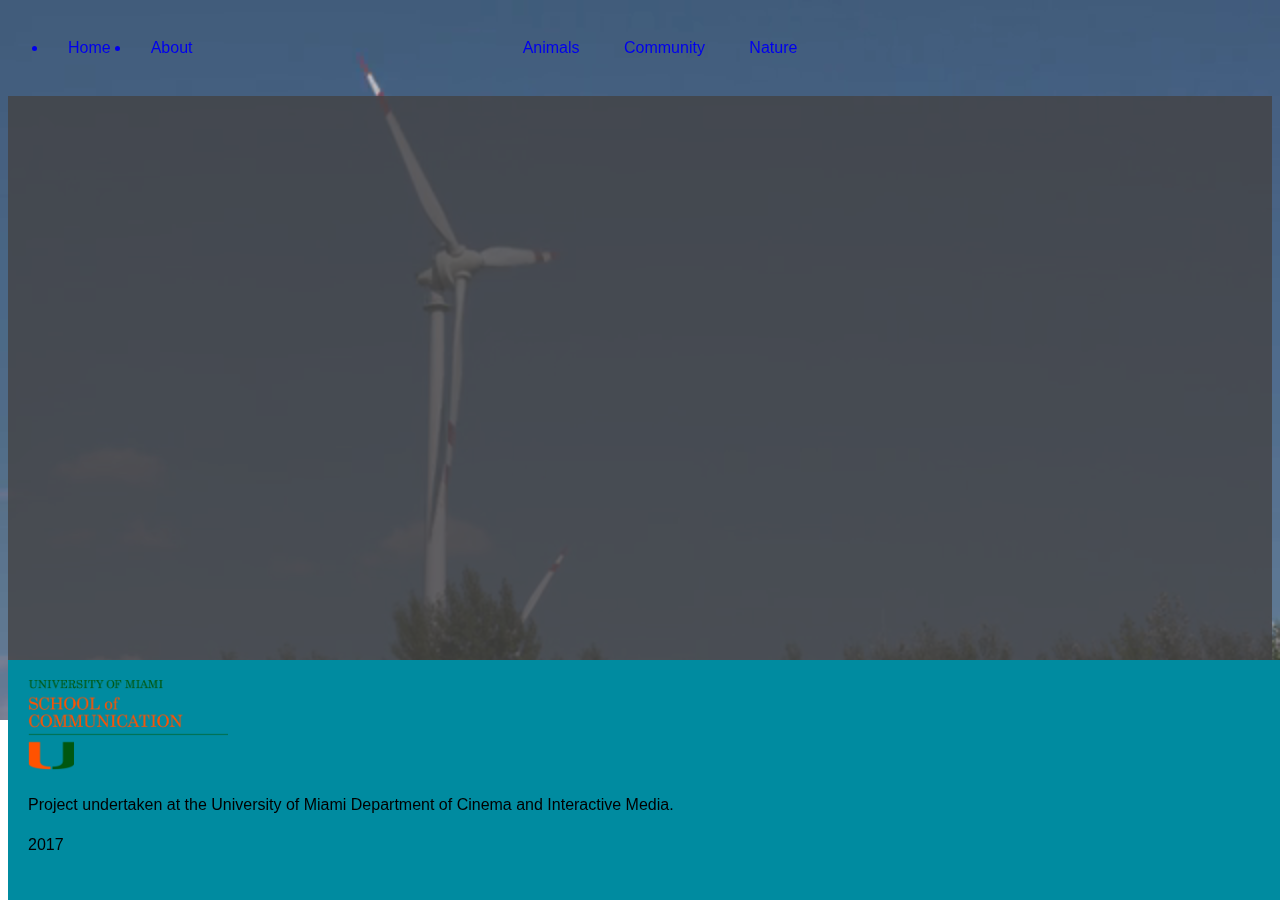
==== index.html @ 20c28c25 "middle story sections navigation centered" ====
<!DOCTYPE html>

<html lang="en">
<head>
  <meta charset="utf-8">

  <title>Endangered Florida</title>
  <meta name="description" content="Endangered Florida">
  <meta name="author" content="University of Miami">
  <meta name="viewport" content="width=device-width, initial-scale=1.0">

  <link rel="stylesheet" href="css/reset.css">
  <link rel="stylesheet" href="css/fonts.css">
  <link rel="stylesheet" href="css/style.css">
  <link rel="stylesheet" href="css/mediaqueries.css">
  <link rel="stylesheet" href="css/demo.css">
</head>

<body>
  <header>
    <div class="logo"></div>

    <nav class="top-navigation">
      <ul>
        <a href="#"><li>Home</li></a>
        <a href="about.html"><li>About</li></a>
      </ul>
    </nav>

    <nav class="stories-navigation">
      <ul>
        <a href="#"><li>Animals</li></a>
        <a href="#"><li>Community</li></a>
        <a href="#"><li>Nature</li></a>
      </ul>
    </nav>
  </header>

  <div class="videowrapper">
  <video autoplay loop muted poster="media/203_0657.mp4" id="video-bg" class="fullscreen-bg__video">
      <source src="media/videos/windmill.mp4" type="video/mp4">
    </video>
  </div>

  <footer>
    <img class="footer logo" src="media/logos/schoolofcomm.png" alt="University of Miami School of Communication"/>
    <p>Project undertaken at the University of Miami Department of Cinema and Interactive Media.</p>
    <p>2017</p>
  </footer>

  <script src="js/script.js"></script>
</body>
</html>
---- css/style.css ----
/* Stylesheet for Endangered Florida multimedia website
   Base styles */

/*****************************************************************
  Colors and Fonts
*****************************************************************/

/* Sky Blue: rgb(0, 189, 231)
   Aqua: rgb(0, 216, 212)
   Dark Teal: rgb(0, 139, 160)
   Bright Green: rgb(0, 214, 178)
   Darker Green: rgb(1, 175, 163)
   Midnight Indigo: rgb(11, 23, 77)
   Dark Blue: rgb(11, 80, 133)
   Dark Aqua: rgb(21, 156, 154)
   Orange: rgb(207, 118, 52)
   Burnt Orange: rgb(141, 66, 39)
   Light grey: rgb(243, 243, 243) */

/* Title Font: 'Roboto_slabbold'
   Body Font: 'Roboto' */

/****************************************************************/


/*****************************************************************
  Overall Styles
*****************************************************************/
body {
  font-family: 'Roboto', sans-serif;
  line-height: 1.5em; /* Makes all text double spaced */
}

h1, h2, h3 {
  font-family: 'Roboto_slabbold', sans-serif;
}

.button {

}

a {

}

img {
  max-width: 100%;
}

p.testing {
  font-family: 'Roboto_slabbold', sans-serif;
  padding: 20px;
  font-size: 2em;
}

footer {
  height: 200px;
  background-color: rgb(0, 139, 160);
  padding: 20px;
  position: absolute;
  bottom: 0;
  width: calc(100% - 40px);
}

img.footer {
  width: 200px;
}

section#squareFlorida {
  width: 90%;
  clear: both;
  display: block;
  height: auto;
  margin-right: 0;
  padding: 0;
}

header nav.top-navigation ul li {
  float: left;
  padding: 20px;
}
/****************************************************************/


/*****************************************************************
  Background Video Styles
*****************************************************************/

div.videowrapper {
  margin: 0;
  width: 100%;
  height: 100vh;
  max-height: 800px;
  background-color: rgba(67, 66, 68, 0.8);
}

#video-bg {
  position: fixed;
  right: 0;
  top: 0;
  width: auto;
  min-width: 100%;
  z-index: -10;
  height: auto;
  background: transparent url(4.jpg) no-repeat;
  background-size: cover;
}
/*****************************************************************/


/*****************************************************************
  Navigation Styles
*****************************************************************/
nav.stories-navigation {
  width: 600px;
  margin: auto;
  text-align: center;
}

nav.stories-navigation li {
  display: inline-block;
  padding: 20px;
}
/*****************************************************************/
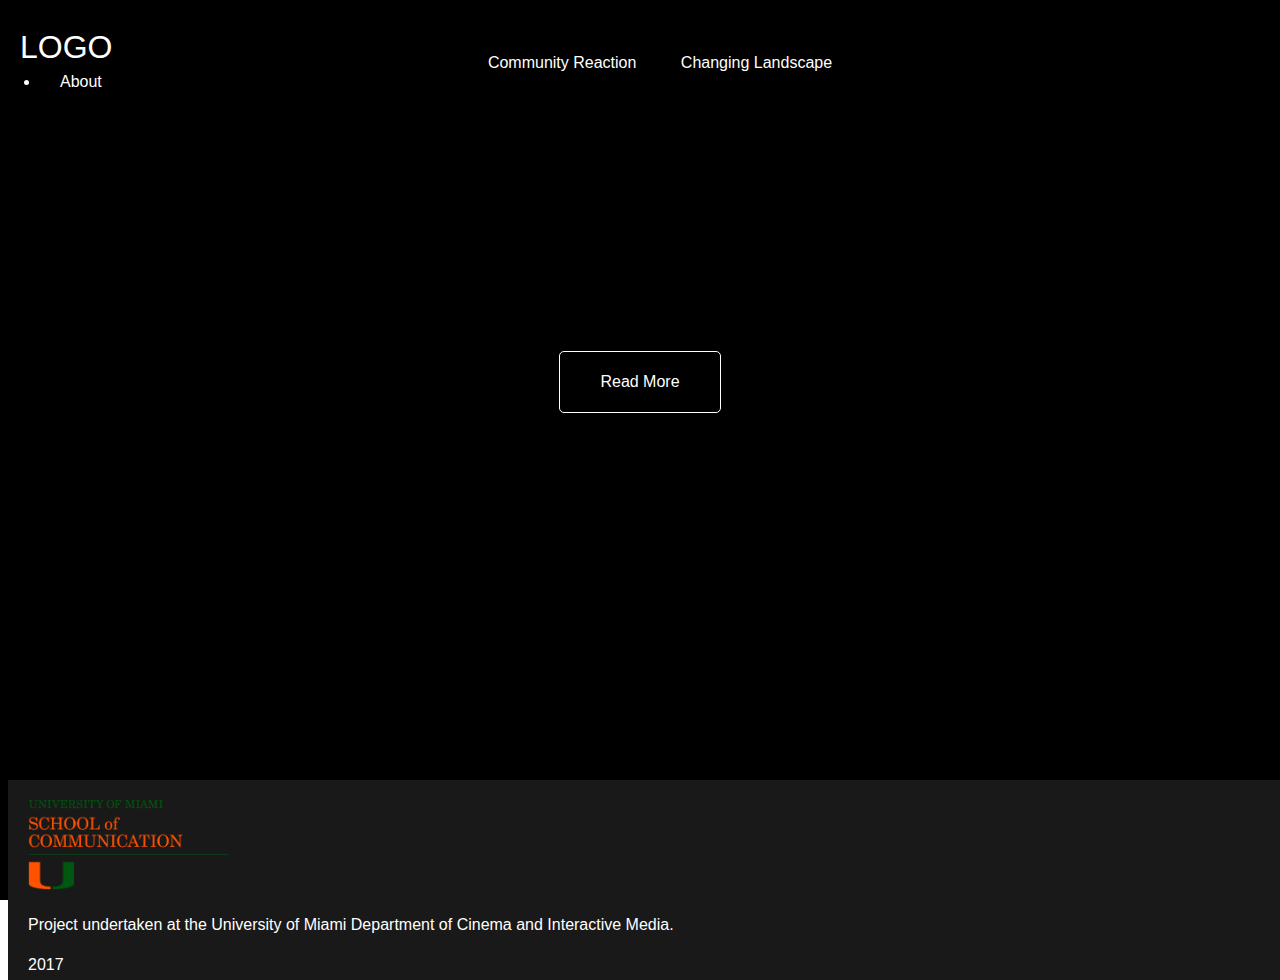
==== commit 60e9b223: "added a lot of new styles, and the background image" ====
--- a/index.html
+++ b/index.html
@@ -14,32 +14,38 @@
   <link rel="stylesheet" href="css/style.css">
   <link rel="stylesheet" href="css/mediaqueries.css">
   <link rel="stylesheet" href="css/demo.css">
-</head>
+
+  <script src="https://ajax.googleapis.com/ajax/libs/jquery/2.2.4/jquery.min.js"></script> </head>
 
 <body>
+  <div id="overlay">
+    <div id="progstat"></div>
+    <div id="progress"></div>
+  </div>
+
+  <div id="container">
+  </div>
+
+  <div id="background">
   <header>
-    <div class="logo"></div>
+    <div id="logo">LOGO</div>
 
     <nav class="top-navigation">
       <ul>
-        <a href="#"><li>Home</li></a>
-        <a href="about.html"><li>About</li></a>
+        <a href="about.html"><li id="about">About</li></a>
       </ul>
     </nav>
 
     <nav class="stories-navigation">
       <ul>
-        <a href="#"><li>Animals</li></a>
-        <a href="#"><li>Community</li></a>
-        <a href="#"><li>Nature</li></a>
+        <a href="#"><li>Community Reaction</li></a>
+        <a href="#"><li>Changing Landscape</li></a>
       </ul>
     </nav>
   </header>
 
-  <div class="videowrapper">
-  <video autoplay loop muted poster="media/203_0657.mp4" id="video-bg" class="fullscreen-bg__video">
-      <source src="media/videos/windmill.mp4" type="video/mp4">
-    </video>
+  <div id="read-more">Read More</div>
+
   </div>
 
   <footer>
--- a/css/style.css
+++ b/css/style.css
@@ -54,12 +54,13 @@
 }
 
 footer {
-  height: 200px;
-  background-color: rgb(0, 139, 160);
-  padding: 20px;
-  position: absolute;
-  bottom: 0;
+  height: 160px;
+  background-color: #191919;
+  padding: 20px;
+  position: absolute;
+  bottom: -80px;
   width: calc(100% - 40px);
+  color: white;
 }
 
 img.footer {
@@ -79,19 +80,102 @@
   float: left;
   padding: 20px;
 }
+
+#overlay{
+  position:fixed;
+  z-index:99999;
+  top:0;
+  left:0;
+  bottom:0;
+  right:0;
+  background:rgba(0,0,0,0.9);
+  transition: 1s 0.4s;
+}
+#progress{
+  height:1px;
+  background:#fff;
+  position:absolute;
+  width:0;                /* will be increased by JS */
+  top:50%;
+}
+#progstat{
+  font-size:0.7em;
+  letter-spacing: 3px;
+  position:absolute;
+  top:50%;
+  margin-top:-40px;
+  width:100%;
+  text-align:center;
+  color:#fff;
+}
+
 /****************************************************************/
 
 
 /*****************************************************************
-  Background Video Styles
-*****************************************************************/
+  Homepage Background Styles
+*****************************************************************/
+
+#background {
+  position: absolute;
+  top: 0;
+  left: 0;
+  width: 100%;
+  height: 900px;
+  z-index: -100;
+  background:url("../media/horizon.jpg") right bottom no-repeat #DFD2C1;
+  color: white;
+  background-color: black;
+  transition: all 1s ease;
+  -moz-transition: all 1s ease;
+  -ms-transition: all 1s ease;
+  -webkit-transition: all 1s ease;
+  -o-transition: all 1s ease;
+  background-size: 100%;
+  background-position: center;
+}
+
+#background:hover {
+  background-size: 102%;
+}
+
+.tiles {
+    position: absolute;
+    top: 0;
+    left: 0;
+    width: 100%;
+    height: 900px;
+    z-index: -100;
+  }
+
+  .tile {
+    position: absolute;
+    top: 0;
+    left: 0;
+    width: 100%;
+    height: 900px;
+    overflow: hidden;
+    background-color: grey;
+    z-index: -1;
+  }
+
+  .photo {
+    position: absolute;
+    top: 0;
+    left: 0;
+    width: 100%;
+    height: 100%;
+    background-repeat: no-repeat;
+    background-position: center;
+    background-size: cover;
+    transition: transform .5s ease-out;
+  }
 
 div.videowrapper {
   margin: 0;
   width: 100%;
   height: 100vh;
-  max-height: 800px;
-  background-color: rgba(67, 66, 68, 0.8);
+  max-height: 900px;
 }
 
 #video-bg {
@@ -111,6 +195,12 @@
 /*****************************************************************
   Navigation Styles
 *****************************************************************/
+nav.top-navigation ul li#about{
+  position: absolute;
+  top: 50px;
+  color: white;
+}
+
 nav.stories-navigation {
   width: 600px;
   margin: auto;
@@ -120,5 +210,32 @@
 nav.stories-navigation li {
   display: inline-block;
   padding: 20px;
+  padding-top: 35px;
+  color: white;
+}
+
+div#logo {
+  position: absolute;
+  top: 35px;
+  left: 20px;
+  font-size: 2em;
+  color: white;
+}
+
+div#read-more {
+  margin: auto;
+  margin-top: 20%;
+  height: 60px;
+  width: 160px;
+  border-radius: 5px;
+  border: solid white 0.5px;
+  text-align: center;
+  line-height: 60px;
+  color: white;
+  background-color: transparent;
+}
+
+div#read-more:hover {
+  background-color: rgba(255, 255, 255, 0.2);
 }
 /*****************************************************************/
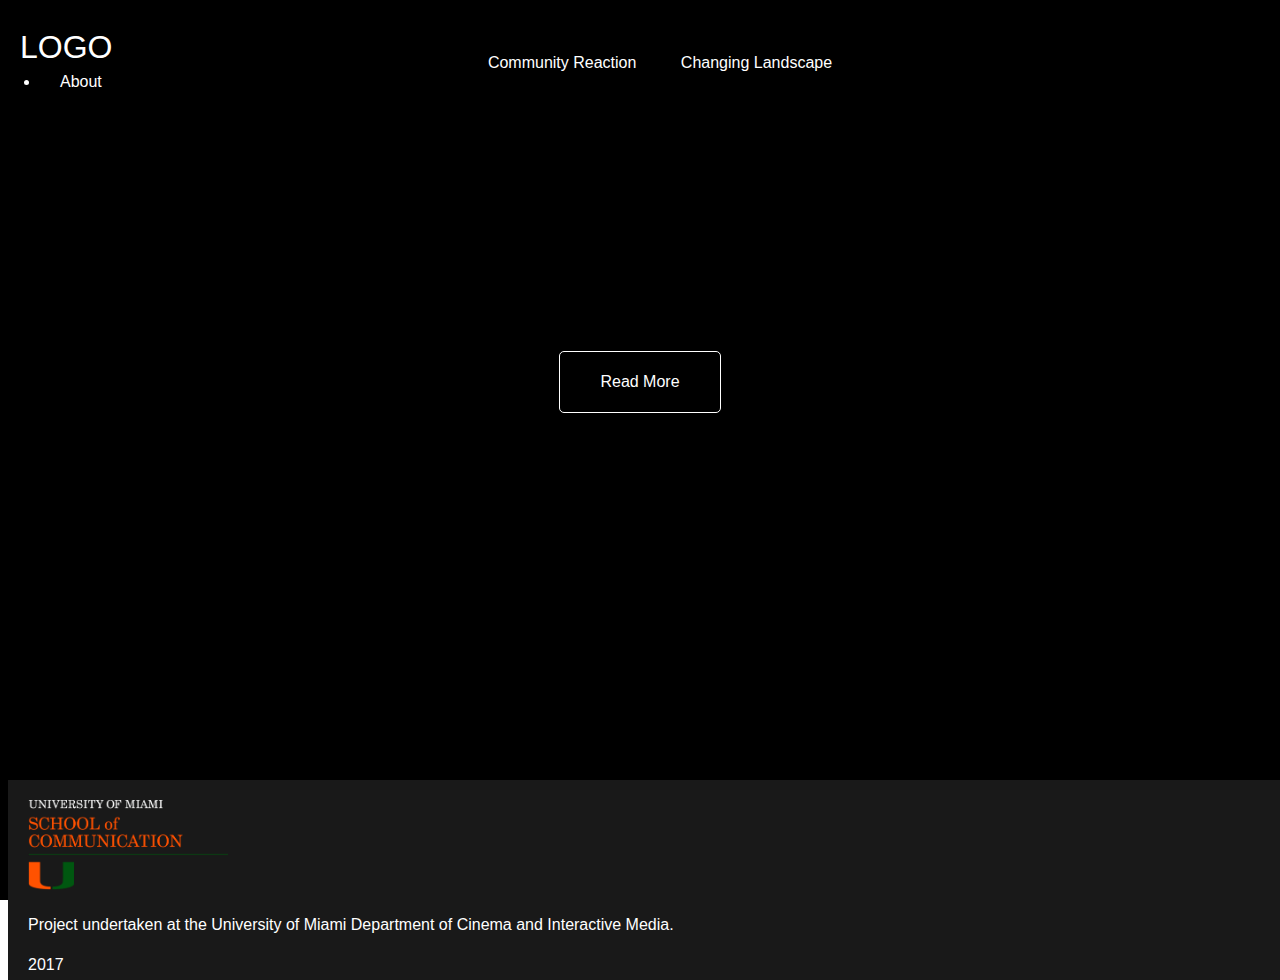
==== commit 7206b452: "testing the story page on Homeless Grove story" ====
--- a/index.html
+++ b/index.html
@@ -15,7 +15,10 @@
   <link rel="stylesheet" href="css/mediaqueries.css">
   <link rel="stylesheet" href="css/demo.css">
 
-  <script src="https://ajax.googleapis.com/ajax/libs/jquery/2.2.4/jquery.min.js"></script> </head>
+  <script src="https://ajax.googleapis.com/ajax/libs/jquery/2.2.4/jquery.min.js"></script>
+  <script src="js/parallax/parallax.min.js"></script>
+</head>
+
 
 <body>
   <div id="overlay">
@@ -49,7 +52,7 @@
   </div>
 
   <footer>
-    <img class="footer logo" src="media/logos/schoolofcomm.png" alt="University of Miami School of Communication"/>
+    <img class="footer logo" src="media/logos/schoolofcomm-edit.png" alt="University of Miami School of Communication"/>
     <p>Project undertaken at the University of Miami Department of Cinema and Interactive Media.</p>
     <p>2017</p>
   </footer>
--- a/css/style.css
+++ b/css/style.css
@@ -172,6 +172,14 @@
   }
 
 div.videowrapper {
+  height: 800px;
+  width: 100%;
+  position: relative;
+  overflow: hidden;
+  z-index: -1000;
+}
+
+div.fullpageVideowrapper {
   margin: 0;
   width: 100%;
   height: 100vh;
@@ -179,7 +187,7 @@
 }
 
 #video-bg {
-  position: fixed;
+  position: absolute;
   right: 0;
   top: 0;
   width: auto;
@@ -239,3 +247,43 @@
   background-color: rgba(255, 255, 255, 0.2);
 }
 /*****************************************************************/
+
+
+/*****************************************************************
+  Parallax Styles
+*****************************************************************/
+section.inbetween {
+  width: 100%;
+  height: 400px;
+  background-color: grey;
+  border: 2px black;
+  z-index: 100;
+}
+
+.parallax-window {
+	min-height: 400px;
+	background: transparent;
+}
+
+/*****************************************************************/
+
+
+/*****************************************************************
+  Scrolling text Styles
+*****************************************************************/
+div.scrollingtext {
+  width: auto;
+  text-align: center;
+  font-size: 2em;
+  font-weight: bold;
+  color: black;
+  margin-top: 0px;
+  position: fixed;
+  top: 200px;
+  left: 50%;
+  transform: translateX(-50%);
+  display: none;
+  z-index: -1;
+}
+
+/*****************************************************************/
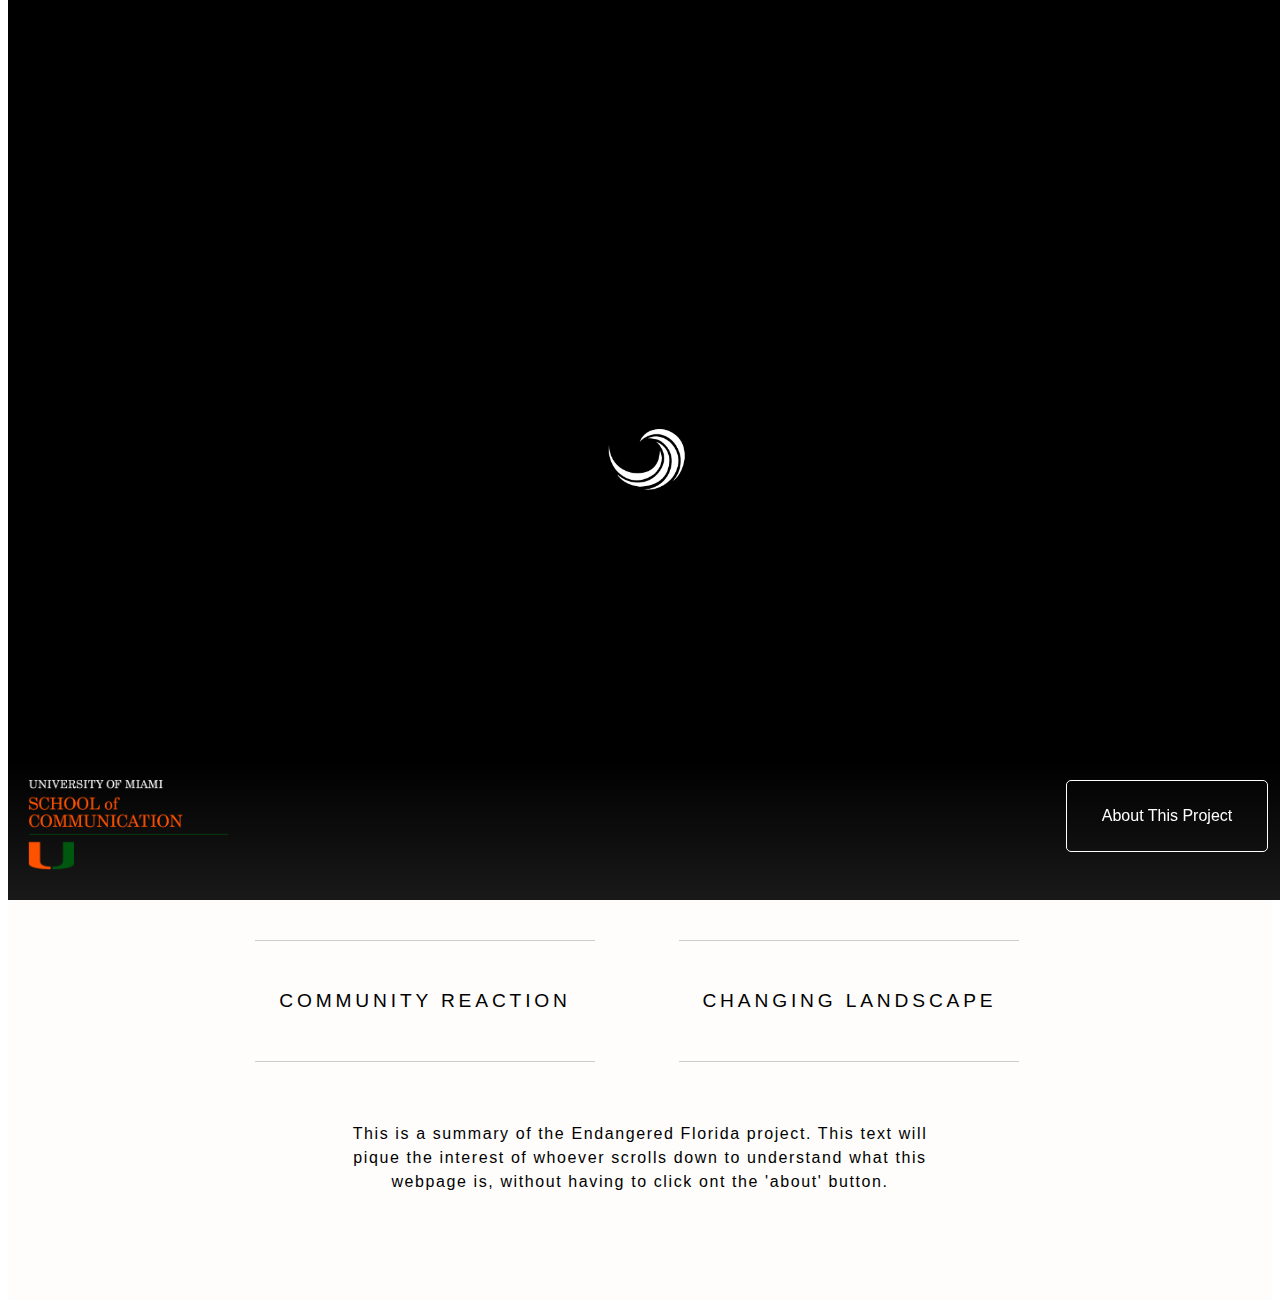
==== commit 0f8df752: "Merge remote-tracking branch 'origin/master'" ====
--- a/index.html
+++ b/index.html
@@ -21,40 +21,47 @@
 
 
 <body>
-  <div id="overlay">
-    <div id="progstat"></div>
-    <div id="progress"></div>
+  <div id="loading">
+    <div id="wheel"></div>
   </div>
 
   <div id="container">
   </div>
 
-  <div id="background">
+  <div class="fullpageVideowrapper">
+    <video autoplay loop muted poster="horizon.jpg" id="video-bg" class="fullscreen-bg__video">
+      <source src="media/videos/20171012_Irma_Beach_STOCK_CB.mp4" type="video/mp4">
+    </video>
   <header>
-    <div id="logo">LOGO</div>
+    <div id="homepagelogo">LOGO</div>
 
-    <nav class="top-navigation">
+    <nav id="stories-navigation">
       <ul>
-        <a href="about.html"><li id="about">About</li></a>
-      </ul>
-    </nav>
-
-    <nav class="stories-navigation">
-      <ul>
-        <a href="#"><li>Community Reaction</li></a>
-        <a href="#"><li>Changing Landscape</li></a>
+        <li><a href="#">Community Reaction</a></li>
+        <li><a href="#">Changing Landscape</a></li>
       </ul>
     </nav>
   </header>
-
-  <div id="read-more">Read More</div>
-
   </div>
 
-  <footer>
+  <section class="sectionSelection">
+    <div class="selection">
+      <div id="communitySquare">
+        <span>Community Reaction</span>
+      </div>
+
+      <div id="landscapeSquare">
+        <span>Changing Landscape</span>
+      </div>
+    </div>
+    <div class="message">
+      <span>This is a summary of the Endangered Florida project. This text will pique the interest of whoever scrolls down to understand what this webpage is, without having to click ont the 'about' button.</span>
+    </div>
+  </section>
+
+  <footer class="homepage">
     <img class="footer logo" src="media/logos/schoolofcomm-edit.png" alt="University of Miami School of Communication"/>
-    <p>Project undertaken at the University of Miami Department of Cinema and Interactive Media.</p>
-    <p>2017</p>
+    <div class="about">About This Project</div>
   </footer>
 
   <script src="js/script.js"></script>
--- a/css/style.css
+++ b/css/style.css
@@ -36,44 +36,16 @@
 }
 
 .button {
-
+  border-radius: 5px;
 }
 
 a {
-
+  color: white;
+  text-decoration: none;
 }
 
 img {
   max-width: 100%;
-}
-
-p.testing {
-  font-family: 'Roboto_slabbold', sans-serif;
-  padding: 20px;
-  font-size: 2em;
-}
-
-footer {
-  height: 160px;
-  background-color: #191919;
-  padding: 20px;
-  position: absolute;
-  bottom: -80px;
-  width: calc(100% - 40px);
-  color: white;
-}
-
-img.footer {
-  width: 200px;
-}
-
-section#squareFlorida {
-  width: 90%;
-  clear: both;
-  display: block;
-  height: auto;
-  margin-right: 0;
-  padding: 0;
 }
 
 header nav.top-navigation ul li {
@@ -113,6 +85,50 @@
 
 
 /*****************************************************************
+  Footer Styles
+*****************************************************************/
+
+footer {
+  min-height: 100px;
+  height: auto;
+  background: -webkit-linear-gradient(rgba(25, 25, 25, 0),  rgba(25, 25, 25, 1) ); /* For Safari 5.1 to 6.0 */
+  background: -moz-linear-gradient(rgba(25, 25, 25, 0), rgba(25, 25, 25, 1) ); /* For Firefox 3.6 to 15 */
+  background: linear-gradient( rgba(25, 25, 25, 0), rgba(25, 25, 25, 1) ); /* Standard syntax */
+  background-color: rgba(25, 25, 25, 0);
+  padding: 20px;
+  width: calc(100% - 40px);
+  color: white;
+}
+footer.homepage {
+  position: absolute;
+  bottom: 0px;
+}
+
+img.footer {
+  width: 200px;
+}
+
+div.about {
+  width: 200px;
+  height: 70px;
+  border: 0.5px solid white;
+  border-radius: 5px;
+  float: right;
+  text-align: center;
+  line-height: 70px;
+  -webkit-transition: background 300ms ease-out;
+  -moz-transition: background 300ms ease-out;
+  transition: background 300ms ease-out;
+}
+
+div.about:hover {
+  background-color: rgba(255, 255, 255, 0.2);
+}
+
+/****************************************************************/
+
+
+/*****************************************************************
   Homepage Background Styles
 *****************************************************************/
 
@@ -123,7 +139,7 @@
   width: 100%;
   height: 900px;
   z-index: -100;
-  background:url("../media/horizon.jpg") right bottom no-repeat #DFD2C1;
+  background:url("../media/waveCropped.jpg") right bottom no-repeat #DFD2C1;
   color: white;
   background-color: black;
   transition: all 1s ease;
@@ -131,12 +147,12 @@
   -ms-transition: all 1s ease;
   -webkit-transition: all 1s ease;
   -o-transition: all 1s ease;
-  background-size: 100%;
+  background-size: 102%;
   background-position: center;
 }
 
 #background:hover {
-  background-size: 102%;
+  background-size: 104%;
 }
 
 .tiles {
@@ -180,18 +196,24 @@
 }
 
 div.fullpageVideowrapper {
+  position: fixed;
+  bottom: 100px;
   margin: 0;
   width: 100%;
-  height: 100vh;
+  height: 900px;
   max-height: 900px;
+  z-index: -1000;
 }
 
 #video-bg {
   position: absolute;
   right: 0;
+  left: 0;
+  bottom: 0;
   top: 0;
   width: auto;
   min-width: 100%;
+  min-height: 100%;
   z-index: -10;
   height: auto;
   background: transparent url(4.jpg) no-repeat;
@@ -203,31 +225,81 @@
 /*****************************************************************
   Navigation Styles
 *****************************************************************/
-nav.top-navigation ul li#about{
+
+nav#stories-navigation {
+  width: 100%;
+  left: 50%;
+  transform: translateX(-50%);
+  text-align: center;
   position: absolute;
   top: 50px;
-  color: white;
-}
-
-nav.stories-navigation {
-  width: 600px;
-  margin: auto;
-  text-align: center;
-}
-
-nav.stories-navigation li {
+  background: -webkit-linear-gradient(rgba(25, 25, 25, 0.5),  rgba(25, 25, 25, 0) ); /* For Safari 5.1 to 6.0 */
+  background: -moz-linear-gradient(rgba(25, 25, 25, 0.5), rgba(25, 25, 25, 0) ); /* For Firefox 3.6 to 15 */
+  background: linear-gradient( rgba(25, 25, 25, 0.5), rgba(25, 25, 25, 0) ); /* Standard syntax */
+  background-color: rgba(25, 25, 25, 0);
+}
+
+nav#stories-navigation li {
   display: inline-block;
-  padding: 20px;
+  padding: 60px;
   padding-top: 35px;
   color: white;
-}
-
-div#logo {
+  text-transform: uppercase;
+  font-size: 1.2em;
+  letter-spacing: 0.2em;
+  font-family: 'Roboto Light', sans-serif;
+}
+
+nav#stories-navigation.subpage {
+  top: 0;
+}
+
+nav#stories-navigation li a {
+   position: relative;
+   color: #fff;
+  text-decoration: none;
+}
+
+nav#stories-navigation li a:before {
+  content: "";
+  position: absolute;
+  width: 100%;
+  height: 2px;
+  bottom: 0;
+  left: 0;
+  background-color: #fff;
+  visibility: hidden;
+  -webkit-transform: scaleX(0);
+  transform: scaleX(0);
+  -webkit-transition: all 0.3s ease-in-out 0s;
+  transition: all 0.3s ease-in-out 0s;
+}
+
+nav#stories-navigation li a:hover:before {
+  visibility: visible;
+  -webkit-transform: scaleX(1);
+  transform: scaleX(1);
+}
+
+div#homepagelogo {
+  position: absolute;
+  top: 50%;
+  left: 50%;
+  transform: translate(-50%,-50%);
+  font-size: 2.2em;
+  color: white;
+  width: 100px;
+  height: 100px;
+  background-color: grey;
+  text-align: center;
+}
+
+div.logo {
   position: absolute;
   top: 35px;
   left: 20px;
   font-size: 2em;
-  color: white;
+  color: black;
 }
 
 div#read-more {
@@ -246,6 +318,63 @@
 div#read-more:hover {
   background-color: rgba(255, 255, 255, 0.2);
 }
+
+section.sectionSelection {
+  margin-top: 100vh;
+  height: 400px;
+  background-color: #FEFDFB;
+}
+
+section.sectionSelection div.selection {
+  width: 850px;
+  margin: auto;
+}
+
+div.selection div {
+  height: 80px;
+  width: 300px;
+  padding: 20px;
+  margin: 40px;
+  border-top: 1px solid #ccc;
+  border-bottom: 1px solid #ccc;
+  font-size: 1.2em;
+  letter-spacing: 0.2em;
+  font-family: 'Roboto Light', sans-serif;
+  text-transform: uppercase;
+  line-height: 80px;
+  display: inline-block;
+  text-align: center;
+}
+
+div.message {
+  text-align: center;
+  width: 600px;
+  margin: auto;
+  margin-top: 20px;
+  line-height: 1.5em;
+  letter-spacing: 0.1em;
+  font-family: 'Roboto Light', sans-serif;
+}
+/*****************************************************************/
+
+
+/*****************************************************************
+  Non-Parallax Page Section Styles
+*****************************************************************/
+section.imageBackground {
+  height: 600px;
+  width: 100%;
+  background-size: cover;
+}
+
+section#image1 {
+  background-image: url('../media/pier-sunrise.JPG');
+}
+
+section#image2 {
+  background-image: url('../media/mulletrun92316.JPG');
+}
+
 /*****************************************************************/
 
 
@@ -254,10 +383,17 @@
 *****************************************************************/
 section.inbetween {
   width: 100%;
-  height: 400px;
-  background-color: grey;
+  min-height: 400px;
+  background-color: #FEFDFB;
   border: 2px black;
-  z-index: 100;
+  font-size: 1.2em;
+  line-height: 1.5em;
+}
+
+section.inbetween p {
+  padding: 20px;
+  width: 100%;
+  max-width: 600px;
 }
 
 .parallax-window {
@@ -276,14 +412,38 @@
   text-align: center;
   font-size: 2em;
   font-weight: bold;
-  color: black;
+  color: white;
   margin-top: 0px;
   position: fixed;
   top: 200px;
   left: 50%;
   transform: translateX(-50%);
-  display: none;
-  z-index: -1;
-}
-
-/*****************************************************************/
+  opacity: 0;
+  /*z-index: -1;*/
+}
+
+/*****************************************************************/
+
+
+/*****************************************************************
+  Spinning loading wheel Styles
+*****************************************************************/
+#loading {
+    position: absolute;
+    top: 0;
+    width: 100%;
+    height: 100%;
+    background-color: black;
+}
+#wheel {
+  height: 80px;
+  width: 80px;
+  position: absolute;
+  top: 50%;
+  left: 50%;
+  transform: translate(-50%, -50%);
+  background-image: url("../media/hurricane/hurricane.gif");
+  background-size: cover;
+}
+
+/*****************************************************************/
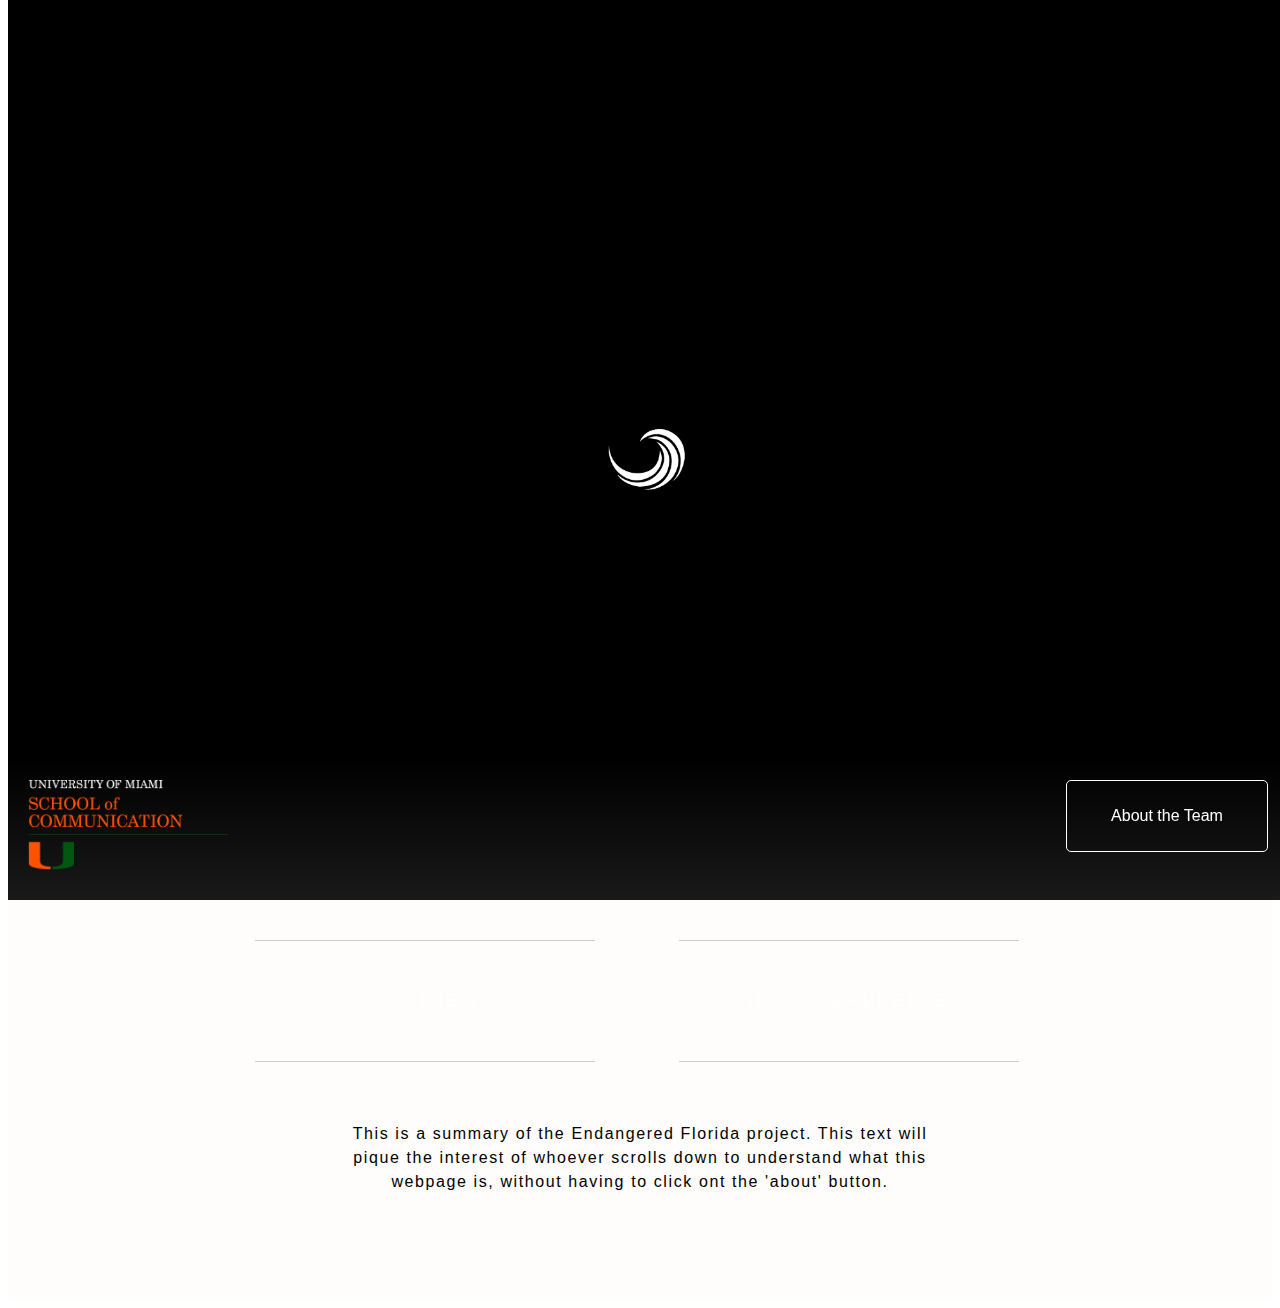
==== commit bb4ed51d: "new navigation options" ====
--- a/index.html
+++ b/index.html
@@ -37,8 +37,8 @@
 
     <nav id="stories-navigation">
       <ul>
-        <li><a href="#">Community Reaction</a></li>
-        <li><a href="#">Changing Landscape</a></li>
+        <li><a href="stories.html">Stories</a></li>
+        <li><a href="photoGalleries.html">Photo Galleries</a></li>
       </ul>
     </nav>
   </header>
@@ -47,11 +47,11 @@
   <section class="sectionSelection">
     <div class="selection">
       <div id="communitySquare">
-        <span>Community Reaction</span>
+        <span><a href="stories.html">Stories</a></span>
       </div>
 
       <div id="landscapeSquare">
-        <span>Changing Landscape</span>
+        <span><a href="photoGalleries.html">Photo Galleries</a></span>
       </div>
     </div>
     <div class="message">
@@ -61,7 +61,7 @@
 
   <footer class="homepage">
     <img class="footer logo" src="media/logos/schoolofcomm-edit.png" alt="University of Miami School of Communication"/>
-    <div class="about">About This Project</div>
+    <div class="about">About the Team</div>
   </footer>
 
   <script src="js/script.js"></script>
--- a/css/style.css
+++ b/css/style.css
@@ -9,7 +9,7 @@
    Aqua: rgb(0, 216, 212)
    Dark Teal: rgb(0, 139, 160)
    Bright Green: rgb(0, 214, 178)
-   Darker Green: rgb(1, 175, 163)
+   Dark Green: rgb(1, 175, 163)
    Midnight Indigo: rgb(11, 23, 77)
    Dark Blue: rgb(11, 80, 133)
    Dark Aqua: rgb(21, 156, 154)
@@ -252,6 +252,9 @@
 
 nav#stories-navigation.subpage {
   top: 0;
+  position: relative;
+  background-color: #222;
+  margin-bottom: 40px;
 }
 
 nav#stories-navigation li a {
@@ -299,7 +302,6 @@
   top: 35px;
   left: 20px;
   font-size: 2em;
-  color: black;
 }
 
 div#read-more {
@@ -328,8 +330,8 @@
 section.sectionSelection div.selection {
   width: 850px;
   margin: auto;
-}
-
+  border-radius: 10px;
+}
 div.selection div {
   height: 80px;
   width: 300px;
@@ -344,6 +346,13 @@
   line-height: 80px;
   display: inline-block;
   text-align: center;
+  -webkit-transition: background 300ms ease-out;
+  -moz-transition: background 300ms ease-out;
+  transition: background 300ms ease-out;
+}
+
+div.selection div:hover {
+  background-color: rgba(245,245,245,0.7);
 }
 
 div.message {
@@ -385,15 +394,17 @@
   width: 100%;
   min-height: 400px;
   background-color: #FEFDFB;
-  border: 2px black;
   font-size: 1.2em;
-  line-height: 1.5em;
+  line-height: 1.7em;
+  padding-bottom: 70px;
+  padding-top: 50px;
 }
 
 section.inbetween p {
   padding: 20px;
   width: 100%;
-  max-width: 600px;
+  max-width: 650px;
+  margin: auto;
 }
 
 .parallax-window {
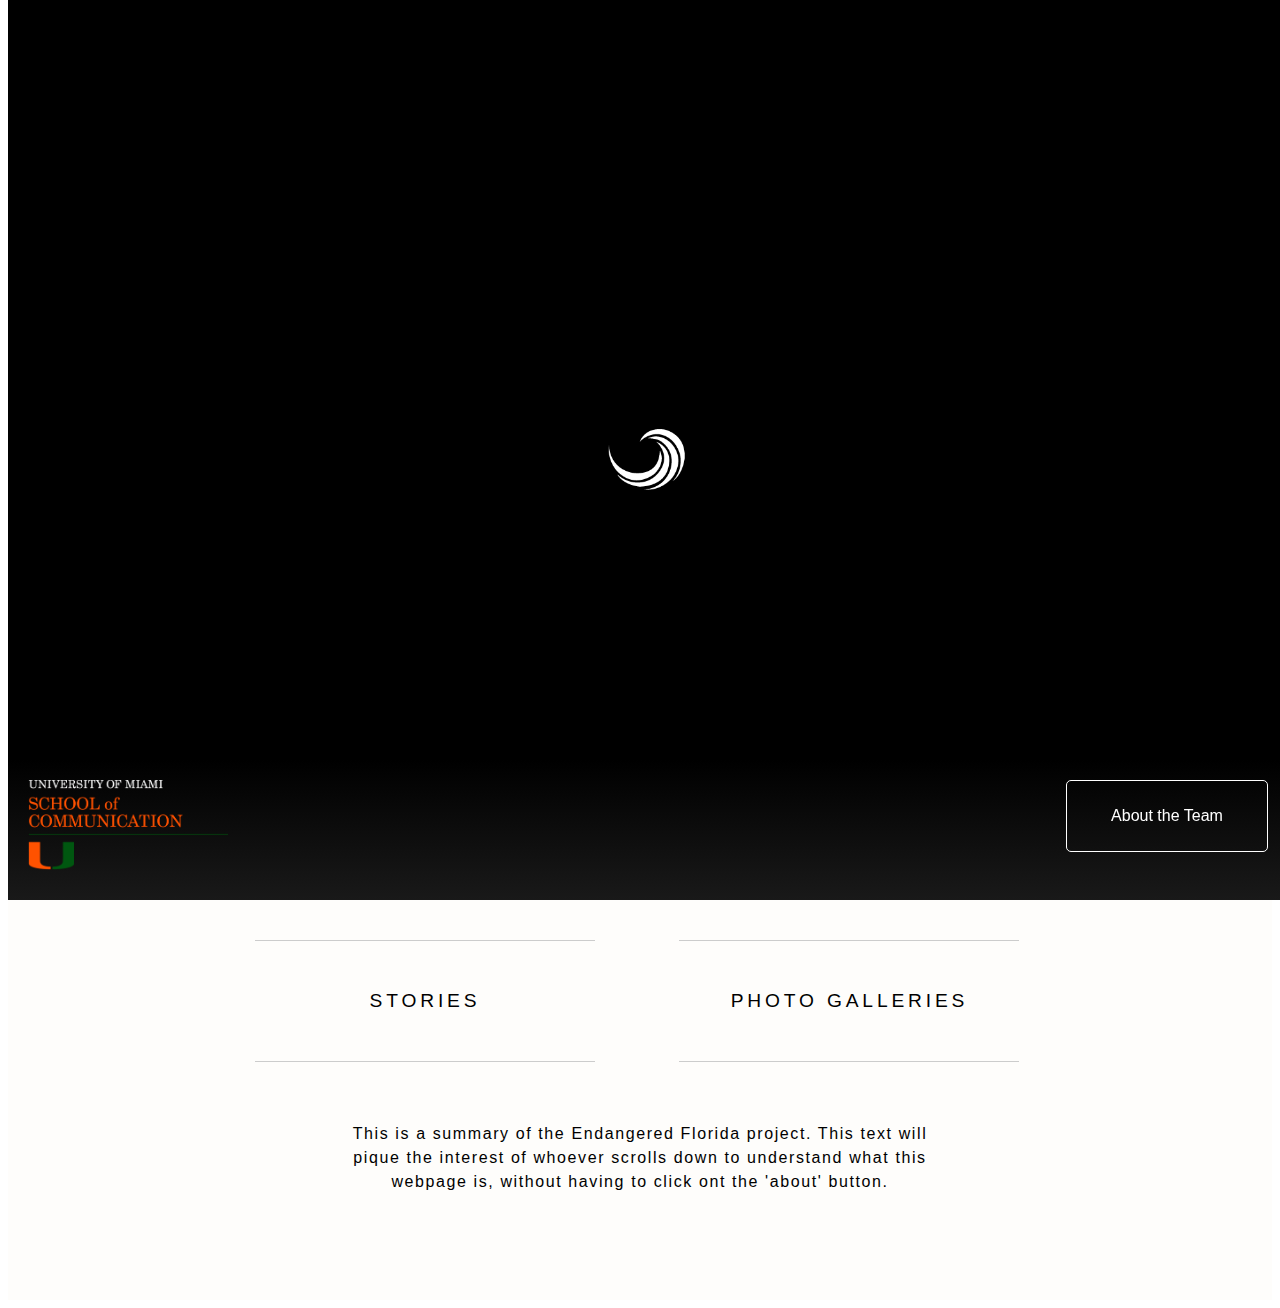
==== commit 86e4a39c: "spacing of the homepage top navigation" ====
--- a/index.html
+++ b/index.html
@@ -37,8 +37,12 @@
 
     <nav id="stories-navigation">
       <ul>
-        <li><a href="stories.html">Stories</a></li>
-        <li><a href="photoGalleries.html">Photo Galleries</a></li>
+        <span id="stories">
+          <li><a href="stories.html">Stories</a></li>
+        </span>
+        <span id="photos">
+          <li><a href="photoGalleries.html">Photo Galleries</a></li>
+        </span>
       </ul>
     </nav>
   </header>
@@ -46,11 +50,10 @@
 
   <section class="sectionSelection">
     <div class="selection">
-      <div id="communitySquare">
+      <div>
         <span><a href="stories.html">Stories</a></span>
       </div>
-
-      <div id="landscapeSquare">
+      <div>
         <span><a href="photoGalleries.html">Photo Galleries</a></span>
       </div>
     </div>
--- a/css/style.css
+++ b/css/style.css
@@ -48,11 +48,6 @@
   max-width: 100%;
 }
 
-header nav.top-navigation ul li {
-  float: left;
-  padding: 20px;
-}
-
 #overlay{
   position:fixed;
   z-index:99999;
@@ -241,13 +236,20 @@
 
 nav#stories-navigation li {
   display: inline-block;
-  padding: 60px;
-  padding-top: 35px;
+  padding: 20px;
+  margin: 20px;
   color: white;
   text-transform: uppercase;
   font-size: 1.2em;
   letter-spacing: 0.2em;
   font-family: 'Roboto Light', sans-serif;
+  width: 250px;
+}
+nav#stories-navigation li span#stories {
+  text-align: left;
+}
+nav#stories-navigation li span#photos {
+  text-align: right;
 }
 
 nav#stories-navigation.subpage {
@@ -260,7 +262,7 @@
 nav#stories-navigation li a {
    position: relative;
    color: #fff;
-  text-decoration: none;
+   text-decoration: none;
 }
 
 nav#stories-navigation li a:before {
@@ -351,6 +353,10 @@
   transition: background 300ms ease-out;
 }
 
+div.selection div a {
+  color: black;
+}
+
 div.selection div:hover {
   background-color: rgba(245,245,245,0.7);
 }
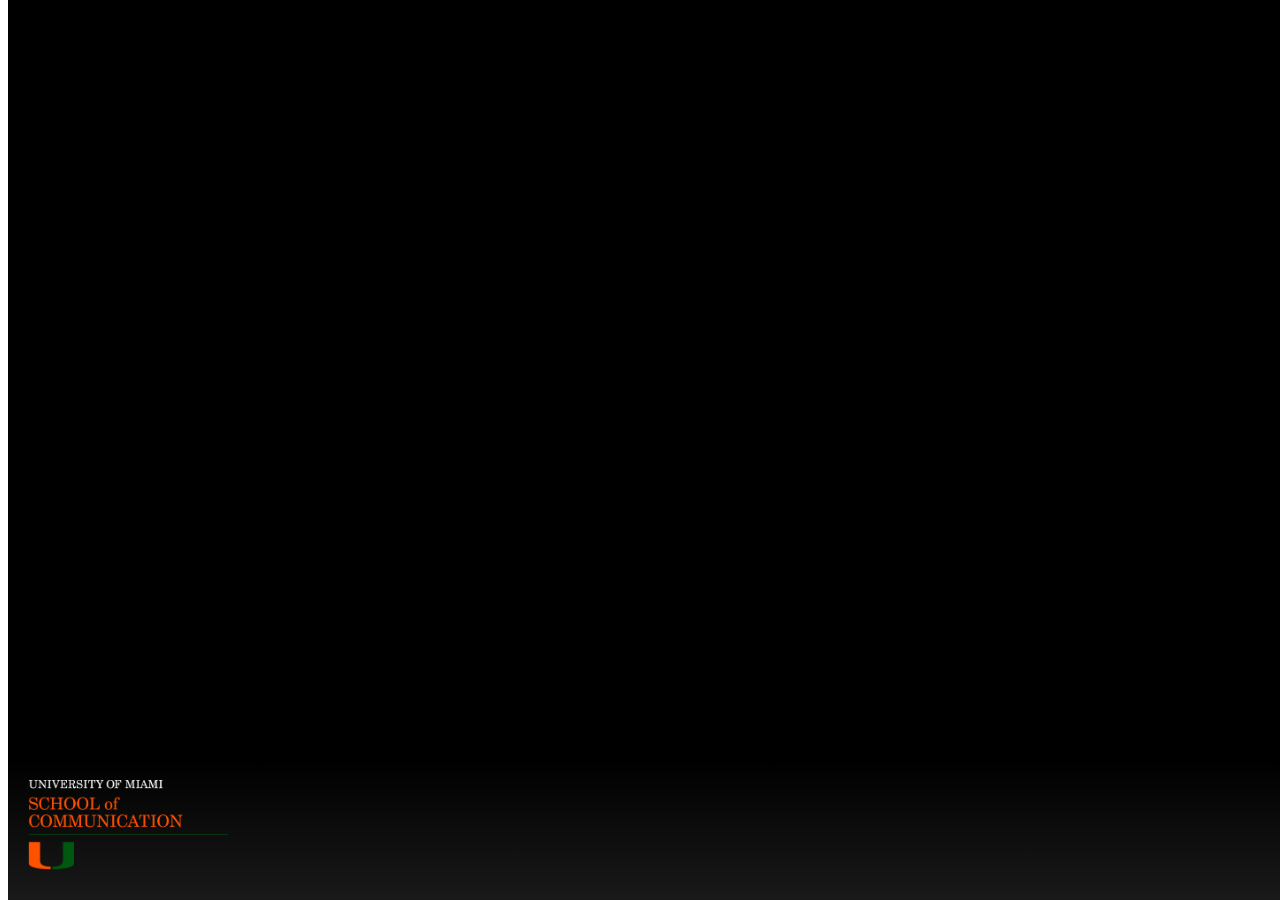
==== commit c7608553: "Trying to add the footer" ====
--- a/index.html
+++ b/index.html
@@ -33,7 +33,9 @@
       <source src="media/videos/20171012_Irma_Beach_STOCK_CB.mp4" type="video/mp4">
     </video>
   <header>
-    <div id="homepagelogo">LOGO</div>
+    <div id="homepagelogo">
+      <img src="media/logos/florida-logo.png" alt="endangered florida logo"/>
+    </div>
 
     <nav id="stories-navigation">
       <ul>
@@ -43,12 +45,14 @@
         <span id="photos">
           <li><a href="photoGalleries.html">Photo Galleries</a></li>
         </span>
+        <span>
+          <li><a href="about.html">About & Contact</a></li>
       </ul>
     </nav>
   </header>
   </div>
 
-  <section class="sectionSelection">
+  <!-- <section class="sectionSelection">
     <div class="selection">
       <div>
         <span><a href="stories.html">Stories</a></span>
@@ -60,11 +64,11 @@
     <div class="message">
       <span>This is a summary of the Endangered Florida project. This text will pique the interest of whoever scrolls down to understand what this webpage is, without having to click ont the 'about' button.</span>
     </div>
-  </section>
+  </section> -->
 
   <footer class="homepage">
     <img class="footer logo" src="media/logos/schoolofcomm-edit.png" alt="University of Miami School of Communication"/>
-    <div class="about">About the Team</div>
+    <!-- <div class="about"><a href="about.html">About the Team</a></div> -->
   </footer>
 
   <script src="js/script.js"></script>
--- a/css/style.css
+++ b/css/style.css
@@ -293,17 +293,18 @@
   transform: translate(-50%,-50%);
   font-size: 2.2em;
   color: white;
-  width: 100px;
-  height: 100px;
-  background-color: grey;
+  width: 400px;
+  height: 400px;
   text-align: center;
 }
 
 div.logo {
   position: absolute;
-  top: 35px;
+  top: 10px;
   left: 20px;
   font-size: 2em;
+  width: 80px;
+  height: 80px;
 }
 
 div#read-more {
@@ -459,8 +460,40 @@
   top: 50%;
   left: 50%;
   transform: translate(-50%, -50%);
-  background-image: url("../media/hurricane/hurricane.gif");
+  background-image: url("../media/loading-hurricane.gif");
   background-size: cover;
 }
 
 /*****************************************************************/
+
+
+
+/*****************************************************************
+Stories page
+*****************************************************************/
+
+.container{
+      display: inline-block;
+      text-align: center;
+      margin: 10px;
+    }
+
+.containercontainer {
+  text-align: center;
+  margin: auto;
+  margin-bottom: 90px;
+}
+
+.storyheadline {
+  color: black;
+}
+
+.storydescription {
+  color: black;
+}
+
+#line-two {
+  margin-top: 50px;
+}
+
+/*****************************************************************/
